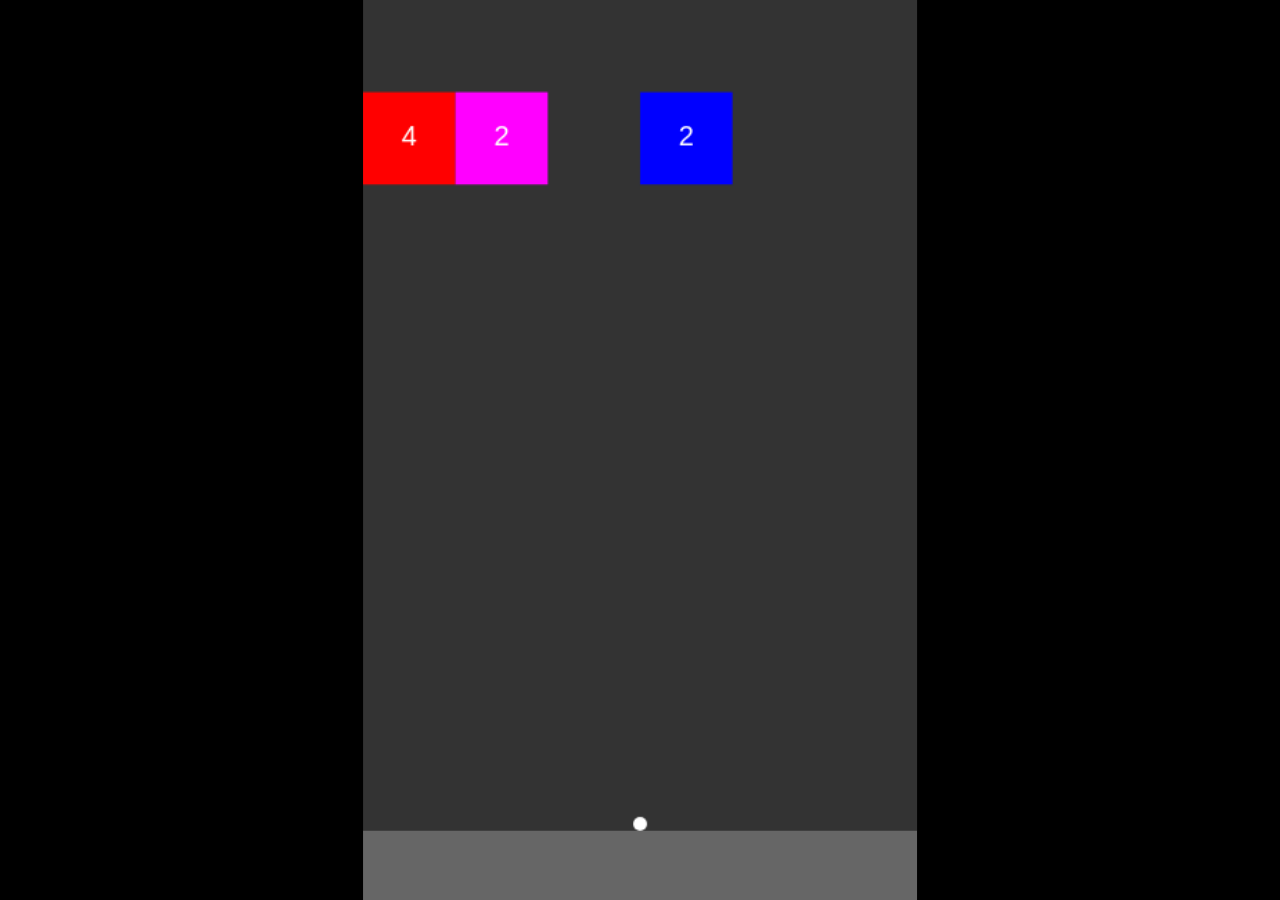
==== public/index.html @ d4e9cd9f "Update index.html" ====
<!DOCTYPE html>
<html lang="en">
    <head>
        <title>Ballz Game Online!</title>
        <meta charset="UTF-8">
        <meta name="viewport" content="width=400, height=650, initial-scale=1">
        <link rel="stylesheet" type="text/css" href="style.css" />
    </head>
    <body>
        <canvas id="playground" width="400" height="650"></canvas>
        <script src="bundle.js"></script>
    </body>
</html>
---- public/style.css ----
#playground{
    position:fixed;
    top:50%;
    left:50%;
    border:0;
    padding:0;
    margin:0;
    transform:translate(-50%,-50%);
}
*{background-color:black;color:white;}
@media screen and (min-aspect-ratio:8/13){#playground{width:auto;height:100%;}}
@media screen and (max-aspect-ratio:8/13){#playground{height:auto;width:100%;}}
html,body{width:400px;height:650px;}
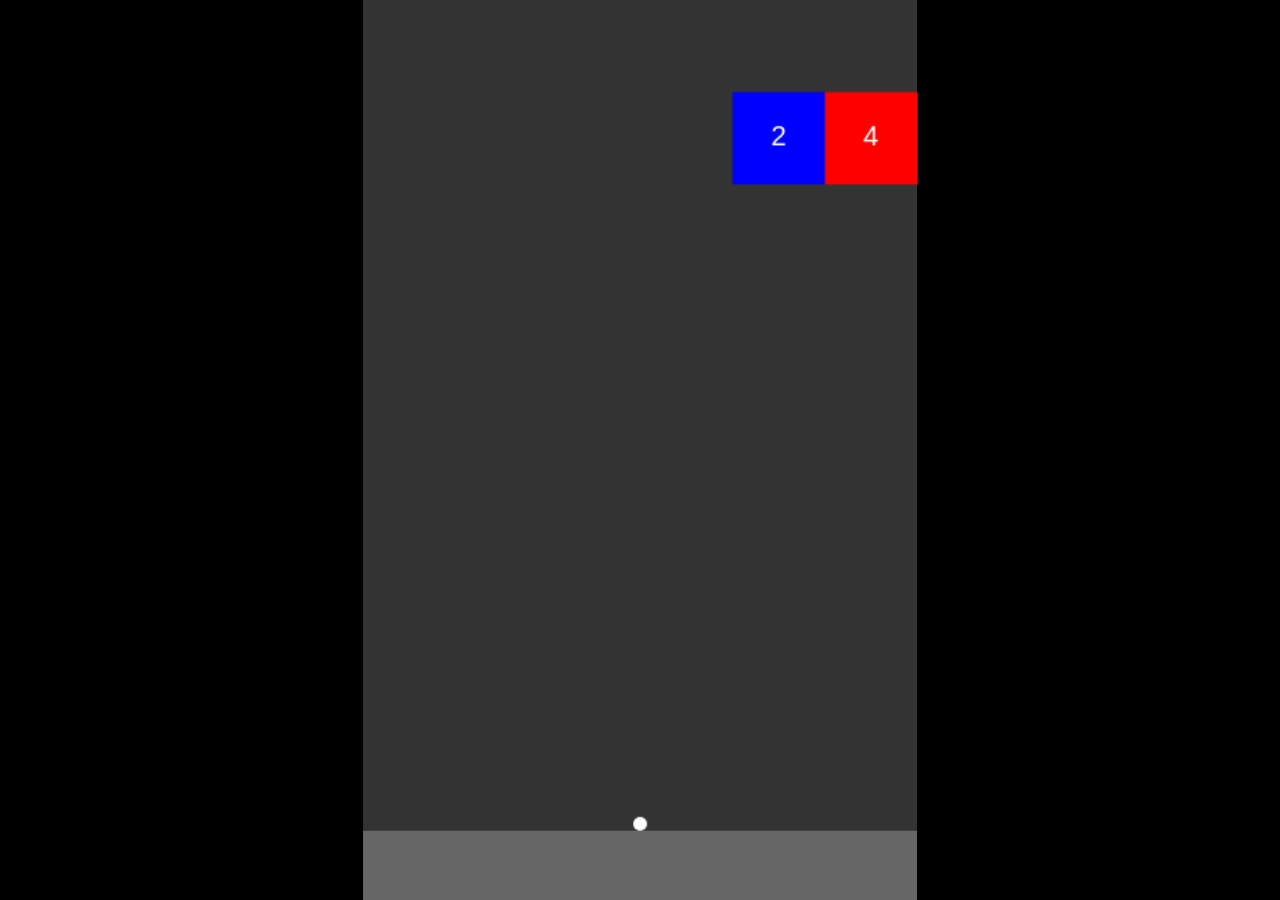
==== commit 0e5aa209: "Update index.html" ====
--- a/public/index.html
+++ b/public/index.html
@@ -3,7 +3,7 @@
     <head>
         <title>Ballz Game Online!</title>
         <meta charset="UTF-8">
-        <meta name="viewport" content="width=400, height=650, initial-scale=1">
+        <meta name="viewport" content="width=device-width,initial-scale=1">
         <link rel="stylesheet" type="text/css" href="style.css" />
     </head>
     <body>
